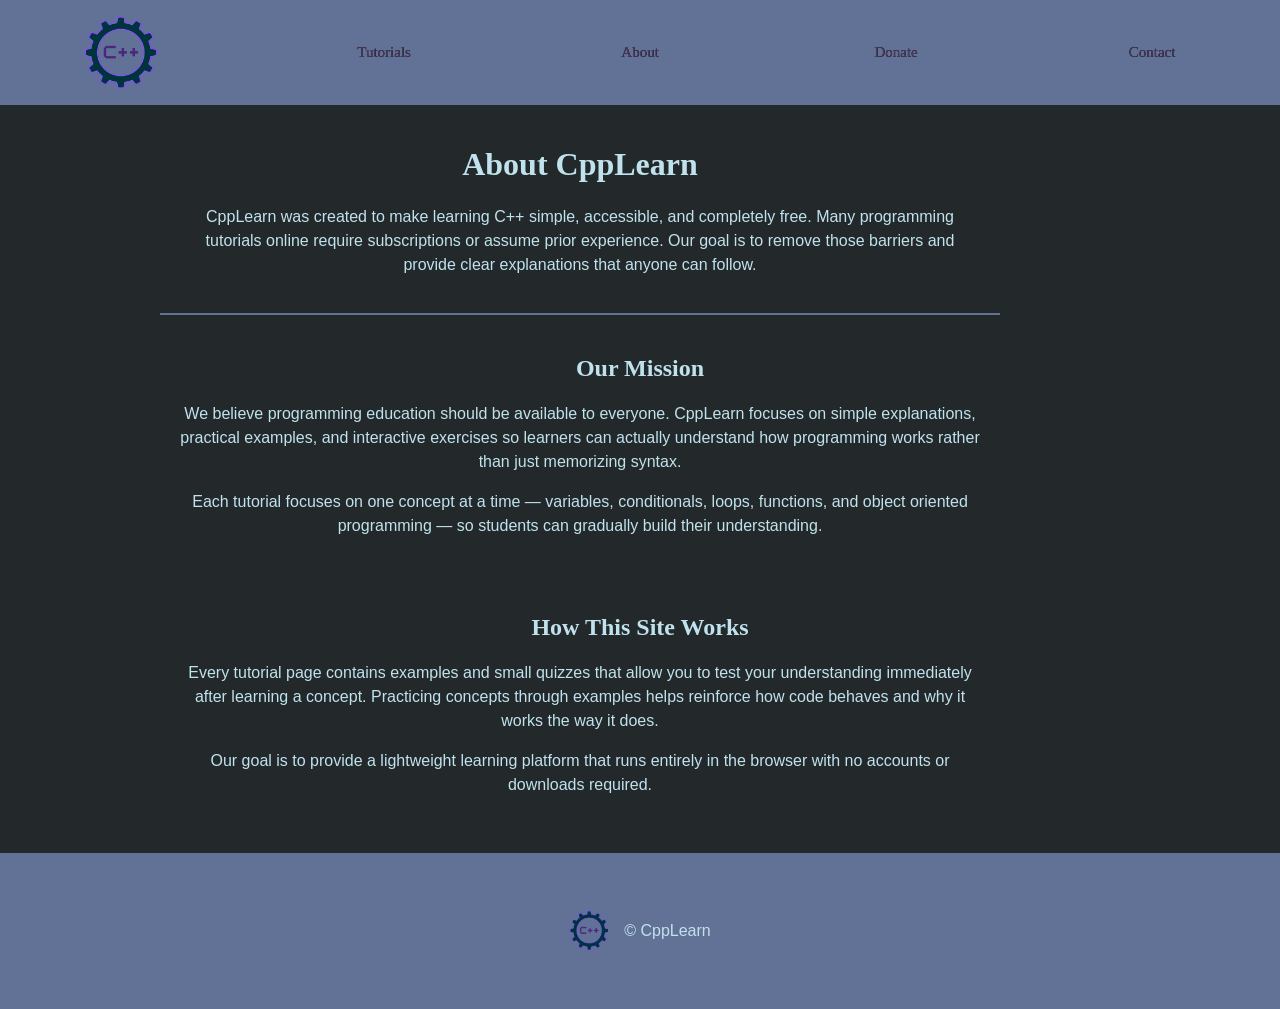
==== pages/aboutus.html @ aa31400d "Update aboutus.html" ====
<!DOCTYPE html>
<html lang="en">
<head>
<meta charset="UTF-8">
<meta name="viewport" content="width=device-width, initial-scale=1.0">
<title>About CppLearn</title>
<link rel="stylesheet" href="../css/styles.css">
<link rel="icon" href="/images/logo.png" type="image/png">

<style>

html, body{
    overflow-x:hidden;
    width:100%;
}

#text{
    width:100%;
    max-width:1000px;
    margin:0 auto;
    padding:0 20px;
    box-sizing:border-box;
}

p{
    max-width:800px;
    font-family:sans-serif;
    line-height:1.5;
}

.about-intro{
    border-bottom:2px solid #627296;
    max-width:800px;
}

</style>
</head>

<body>

<header>
<nav class="navbar">
<ul class="list" id="nav-bar">

<li class="nav-box home">
<a class="nav-box home" href="../index.html">
<img src="../images/logo.png" class="logo"
style="display:block;margin:0 auto;height:75px;width:auto;padding:15px 25px 15px 10px;">
</a>
</li>

<li class="nav-box"><a class="nav-box" href="../pages/tutorials.html">Tutorials</a></li>
<li class="nav-box"><a class="nav-box" href="../pages/aboutus.html">About</a></li>
<li class="nav-box"><a class="nav-box" href="../pages/donate.html">Donate</a></li>
<li class="nav-box"><a class="nav-box" href="../pages/contact.html">Contact</a></li>

</ul>
</nav>
</header>

<div id="text">

<div class="about-intro">
<h1>About CppLearn</h1>

<p class="paragraph">
CppLearn was created to make learning C++ simple, accessible, and completely free.
Many programming tutorials online require subscriptions or assume prior experience.
Our goal is to remove those barriers and provide clear explanations that anyone can follow.
</p>
</div>

<div>

<h2>Our Mission</h2>

<p>
We believe programming education should be available to everyone.
CppLearn focuses on simple explanations, practical examples,
and interactive exercises so learners can actually understand
how programming works rather than just memorizing syntax.
</p>

<p>
Each tutorial focuses on one concept at a time — variables,
conditionals, loops, functions, and object oriented programming —
so students can gradually build their understanding.
</p>

</div>

<div>

<h2>How This Site Works</h2>

<p>
Every tutorial page contains examples and small quizzes that allow
you to test your understanding immediately after learning a concept.
Practicing concepts through examples helps reinforce how code behaves
and why it works the way it does.
</p>

<p>
Our goal is to provide a lightweight learning platform that runs
entirely in the browser with no accounts or downloads required.
</p>

</div>

</div>

<footer>
<div id="footer">
<img src="../images/logo.png" width="40">
<p>© CppLearn</p>
</div>
</footer>

</body>
</html>
---- css/styles.css ----
body {
    margin: 0;
    color: #c0e2ed;
    background-color: #23292b;
}

.hero-text h1 {
    text-shadow: 2px 2px 0 #000;
  }

.logo-container {
    background-color: #627296;
}

#text {
    padding: 0 50px 0 50px;
}

div {
    padding: 20px;
    text-align: center;
}

.logo {
    width: 45px;
}

#nav-bar {
    list-style-type: none;
    margin: 0;
    padding: 0;
    background-color: #627296;
    display: flex;
    font-size: 15px;
    text-shadow: 0.1px 0.1px #000;
}

.nav-box {
    width: 100%;
    padding: 0;
    display: inline-block;
    margin: 0;
    min-height: 60px;
    vertical-align: top;
    box-sizing: border-box;
    position: relative;
    text-align: center;
    display: flex; 
    align-items: center; 
    justify-content: center;
    color: #4f3b5c;
    text-decoration: none;
}

.nav-box:hover {
    background-color: #6a7c83;
    color: #FFF;
}

.nav-box a:visited {
    color: #fff;
}

.nav-box.home:hover {
    background-color: #627296;
}

footer {
    text-align: center;
    background-color: #627296;
    padding: 30px 0 30px;
    margin-top: 20px;
    width: 100%;
    display: flex;
    justify-content: center;
}

#footer {
    display: flex;
    justify-content: center;
    align-items: center;
    gap: 15px;
}
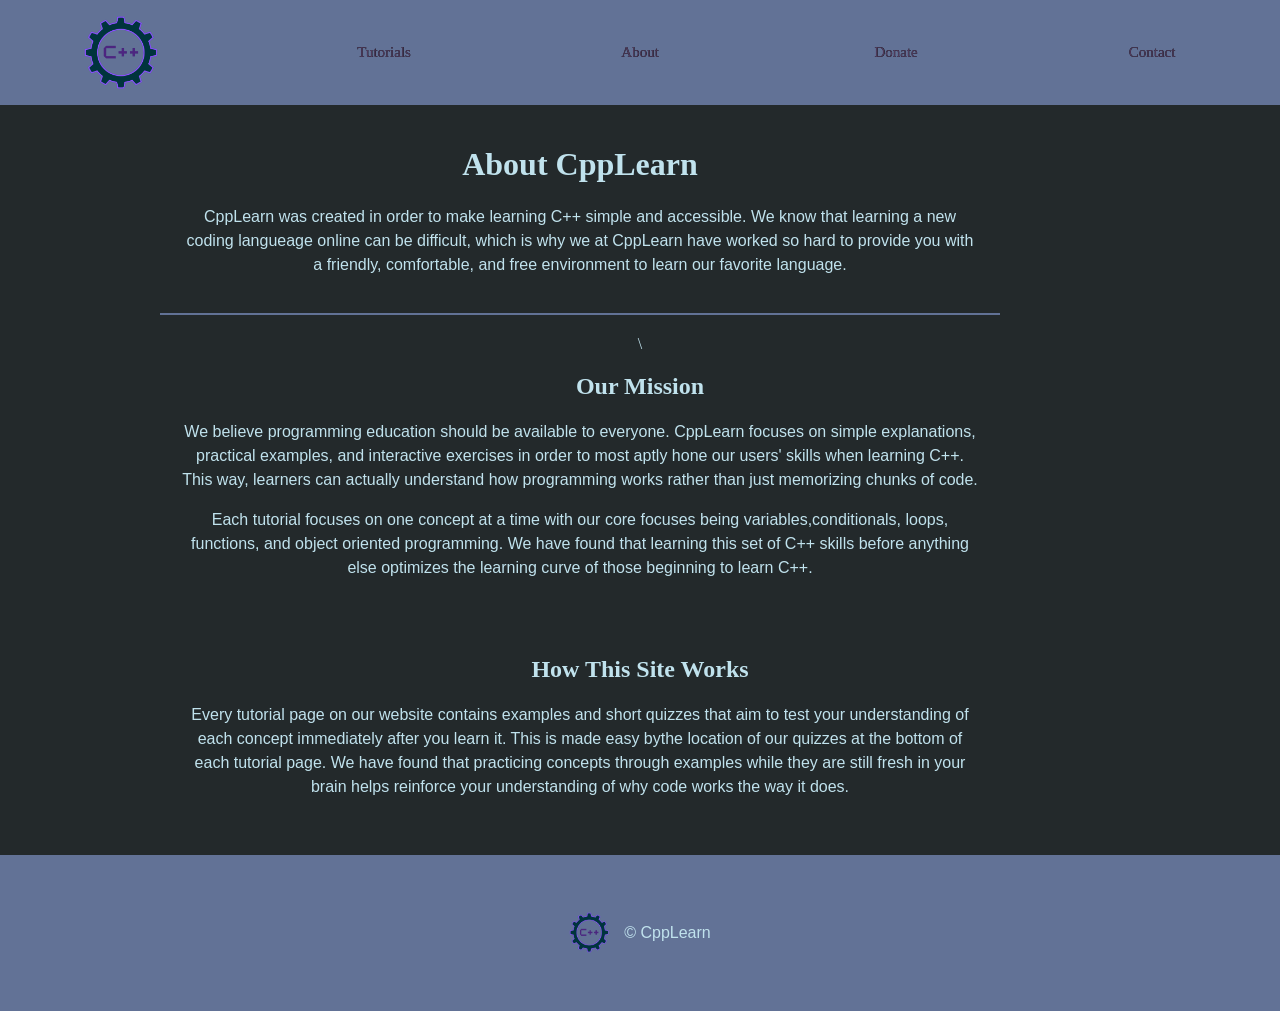
==== commit 5402fcff: "Update aboutus.html" ====
--- a/pages/aboutus.html
+++ b/pages/aboutus.html
@@ -9,106 +9,83 @@
 
 <style>
 
-html, body{
+html, body {
     overflow-x:hidden;
     width:100%;
 }
-
-#text{
+#text {
     width:100%;
     max-width:1000px;
     margin:0 auto;
     padding:0 20px;
     box-sizing:border-box;
 }
-
-p{
+p {
     max-width:800px;
     font-family:sans-serif;
     line-height:1.5;
 }
-
-.about-intro{
+.about-intro {
     border-bottom:2px solid #627296;
     max-width:800px;
 }
-
 </style>
+    
 </head>
-
-<body>
-
-<header>
-<nav class="navbar">
-<ul class="list" id="nav-bar">
-
-<li class="nav-box home">
-<a class="nav-box home" href="../index.html">
-<img src="../images/logo.png" class="logo"
-style="display:block;margin:0 auto;height:75px;width:auto;padding:15px 25px 15px 10px;">
-</a>
-</li>
-
-<li class="nav-box"><a class="nav-box" href="../pages/tutorials.html">Tutorials</a></li>
-<li class="nav-box"><a class="nav-box" href="../pages/aboutus.html">About</a></li>
-<li class="nav-box"><a class="nav-box" href="../pages/donate.html">Donate</a></li>
-<li class="nav-box"><a class="nav-box" href="../pages/contact.html">Contact</a></li>
-
-</ul>
-</nav>
-</header>
-
-<div id="text">
-
-<div class="about-intro">
-<h1>About CppLearn</h1>
-
-<p class="paragraph">
-CppLearn was created to make learning C++ simple, accessible, and completely free.
-Many programming tutorials online require subscriptions or assume prior experience.
-Our goal is to remove those barriers and provide clear explanations that anyone can follow.
-</p>
-</div>
-
-<div>
-
-<h2>Our Mission</h2>
-
-<p>
-We believe programming education should be available to everyone.
-CppLearn focuses on simple explanations, practical examples,
-and interactive exercises so learners can actually understand
-how programming works rather than just memorizing syntax.
-</p>
-
-<p>
-Each tutorial focuses on one concept at a time — variables,
-conditionals, loops, functions, and object oriented programming —
-so students can gradually build their understanding.
-</p>
-
-</div>
-
-<div>
-
-<h2>How This Site Works</h2>
-
-<p>
-Every tutorial page contains examples and small quizzes that allow
-you to test your understanding immediately after learning a concept.
-Practicing concepts through examples helps reinforce how code behaves
-and why it works the way it does.
-</p>
-
-<p>
-Our goal is to provide a lightweight learning platform that runs
-entirely in the browser with no accounts or downloads required.
-</p>
-
-</div>
-
-</div>
-
+    <body
+        <header>
+        <nav class="navbar">
+            <ul class="list" id="nav-bar">
+                <li class="nav-box home">
+                    <a class="nav-box home" href="../index.html">
+                        <img src="../images/logo.png" class="logo" style="display:block;margin:0 auto;height:75px;width:auto;padding:15px 25px 15px 10px;">
+                    </a>
+                </li>
+                <li class="nav-box"><a class="nav-box" href="../pages/tutorials.html">Tutorials</a></li>
+                <li class="nav-box"><a class="nav-box" href="../pages/aboutus.html">About</a></li>
+                <li class="nav-box"><a class="nav-box" href="../pages/donate.html">Donate</a></li>
+                <li class="nav-box"><a class="nav-box" href="../pages/contact.html">Contact</a></li>
+            </ul>
+        </nav>
+    </header>
+        <div id="text">
+            <div class="about-intro">
+                <h1>About CppLearn</h1>
+                <p class="paragraph">
+                    CppLearn was created in order to make learning C++ simple and accessible.
+                    We know that learning a new coding langueage online can be difficult, which
+                    is why we at CppLearn have worked so hard to provide you with a friendly,
+                    comfortable, and free environment to learn our favorite language.
+                </p>
+            </div>
+            <div>\
+                <h2>Our Mission</h2>
+                <p>
+                    We believe programming education should be available to everyone.
+                    CppLearn focuses on simple explanations, practical examples,
+                    and interactive exercises in order to most aptly hone our users'
+                    skills when learning C++. This way, learners can actually understand
+                    how programming works rather than just memorizing chunks of code.
+                </p>
+                <p>
+                    Each tutorial focuses on one concept at a time with our core focuses 
+                    being variables,conditionals, loops, functions, and object oriented
+                    programming. We have found that learning this set of C++ skills before
+                    anything else optimizes the learning curve of those beginning to learn C++.
+                </p>
+            </div>
+            <div>
+                <h2>How This Site Works</h2>
+                <p>
+                    Every tutorial page on our website contains examples and short quizzes
+                    that aim to test your understanding of each concept immediately after 
+                    you learn it. This is made easy bythe location of our quizzes at the 
+                    bottom of each tutorial page. We have found that practicing concepts
+                    through examples while they are still fresh in your brain helps reinforce
+                    your understanding of why code works the way it does.
+                </p>
+            </div>
+        </div>
 <footer>
 <div id="footer">
 <img src="../images/logo.png" width="40">
@@ -118,3 +95,4 @@
 
 </body>
 </html>
+
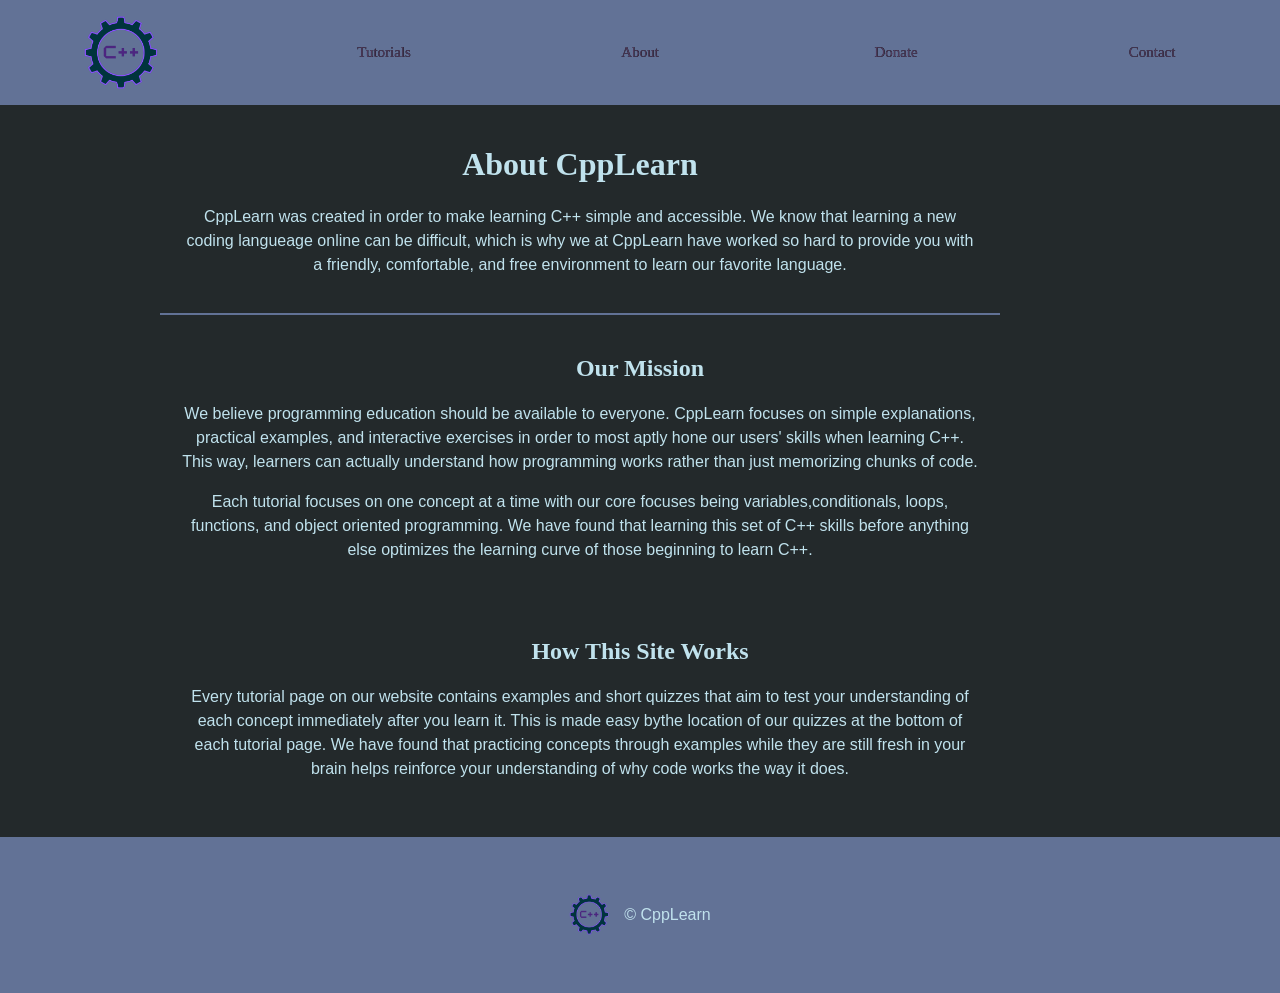
==== commit 3e29f616: "Update aboutus.html" ====
--- a/pages/aboutus.html
+++ b/pages/aboutus.html
@@ -48,7 +48,7 @@
             </ul>
         </nav>
     </header>
-        <div id="text">
+        <div id="text" style="text-align:left;">
             <div class="about-intro">
                 <h1>About CppLearn</h1>
                 <p class="paragraph">
@@ -58,7 +58,7 @@
                     comfortable, and free environment to learn our favorite language.
                 </p>
             </div>
-            <div>\
+            <div>
                 <h2>Our Mission</h2>
                 <p>
                     We believe programming education should be available to everyone.
@@ -96,3 +96,4 @@
 </body>
 </html>
 
+
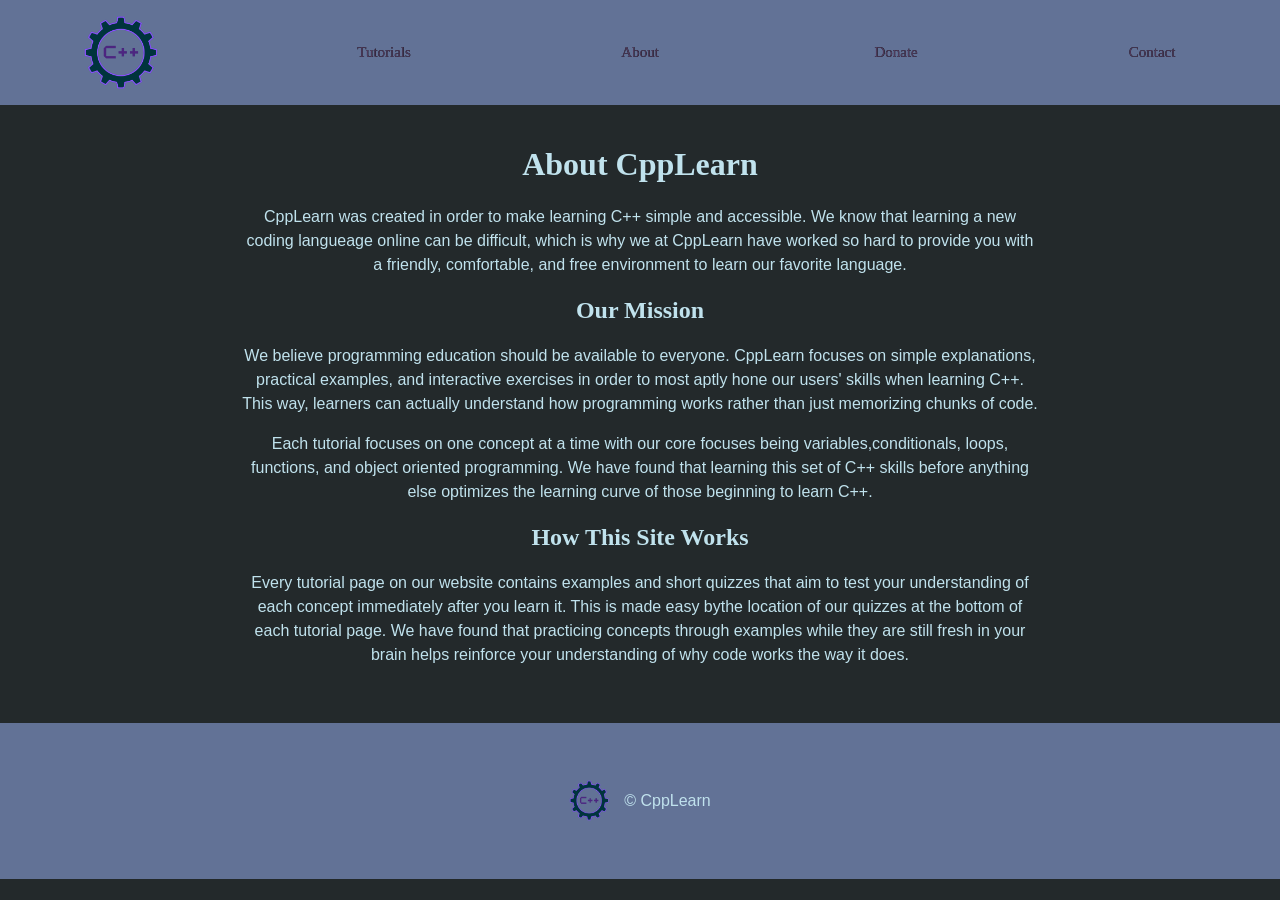
==== commit 7772348a: "Update aboutus.html" ====
--- a/pages/aboutus.html
+++ b/pages/aboutus.html
@@ -48,8 +48,8 @@
             </ul>
         </nav>
     </header>
-        <div id="text" style="text-align:left;">
-            <div class="about-intro">
+        <div id="text">
+            <div style="max-width:800px; margin:auto;">
                 <h1>About CppLearn</h1>
                 <p class="paragraph">
                     CppLearn was created in order to make learning C++ simple and accessible.
@@ -57,8 +57,6 @@
                     is why we at CppLearn have worked so hard to provide you with a friendly,
                     comfortable, and free environment to learn our favorite language.
                 </p>
-            </div>
-            <div>
                 <h2>Our Mission</h2>
                 <p>
                     We believe programming education should be available to everyone.
@@ -73,8 +71,6 @@
                     programming. We have found that learning this set of C++ skills before
                     anything else optimizes the learning curve of those beginning to learn C++.
                 </p>
-            </div>
-            <div>
                 <h2>How This Site Works</h2>
                 <p>
                     Every tutorial page on our website contains examples and short quizzes
@@ -97,3 +93,5 @@
 </html>
 
 
+
+
